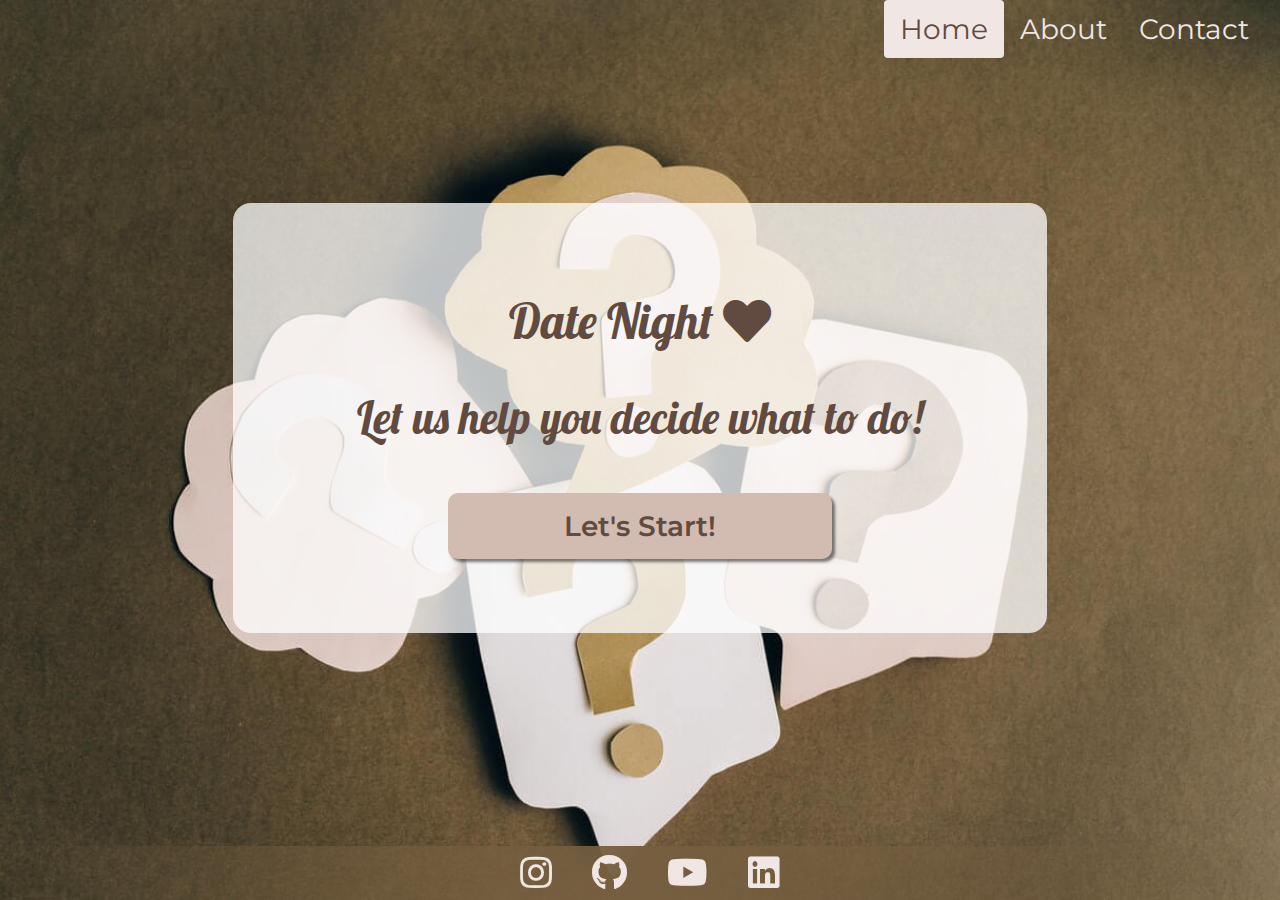
==== index.html @ c2d917f1 "Added some classes for styling" ====
<!DOCTYPE html>
<html lang="en">

<head>
    <meta charset="UTF-8">
    <meta name="viewport" content="width=device-width, initial-scale=1.0">
    <meta http-equiv="X-UA-Compatible" content="ie=edge">
    <meta name="description" content="Date night decision making game">
    <meta name="keywords" content="date night, decisions, what to do tonight, where to go tonight">
    <meta name="author" content="Natalie Kate Alexander">
    <link rel="stylesheet" href="https://cdnjs.cloudflare.com/ajax/libs/twitter-bootstrap/4.6.0/css/bootstrap.min.css">
    <link rel="stylesheet" href="https://cdnjs.cloudflare.com/ajax/libs/font-awesome/5.15.2/css/all.min.css">
    <link rel="stylesheet" href="assets/css/style.css">
    <title>Date Night</title>
</head>

<body>

    <div class="container-fluid landing-page-container">
        <header>
            <nav>
                <div class="row">
                    <div class="col-12" role="navigation">
                        <ul class="nav nav-pills justify-content-end">
                            <li class="nav-item">
                                <a href="index.html" class="active nav-link">Home</a>
                            </li>
                            <li class="nav-item">
                                <a href="#about-modal" class="nav-link" data-toggle="modal"
                                    data-target="#about-modal">About</a>
                            </li>
                            <li class="nav-item">
                                <a href="contact.html" class="nav-link">Contact</a>
                            </li>
                        </ul>
                    </div>
                </div>
            </nav>
        </header>


        <div class="row text-center heading">
            <div class="col-12 col-md-8 offset-md-2 overlay">
                <h1>Date Night<span> <i class="fas fa-heart"></i></span></h1>
                <h2>Let us help you decide what to do!</h2>
                <a id="start" class="btn btn-lg hover-btn" href="decision.html">Let's Start!</a>
            </div>
        </div>

        <div class="row">
            <footer>
                <div class="col-12"> 
                    <ul class="nav justify-content-center fixed-bottom social-links">
                        <li>
                            <a href="https://www.instagram.com" target="_blank" rel="noopener"><i
                                    class="fab fa-instagram" aria-hidden="true"></i></a>
                        </li>
                        <li>
                            <a href="https://www.github.com" target="_blank" rel="noopener"><i class="fab fa-github"
                                    aria-hidden="true"></i></a>
                        </li>
                        <li>
                            <a href="https://www.youtube.com" target="_blank" rel="noopener"><i class="fab fa-youtube"
                                    aria-hidden="true"></i></a>
                        </li>
                        <li>
                            <a href="https://www.linkedin.com" target="_blank" rel="noopener"><i class="fab fa-linkedin"
                                    aria-hidden="true"></i></a>
                        </li>
                    </ul>
                </div>
            </footer>

            <div class="modal" id="about-modal" role="dialog" tabindex="-1" aria-labelledby="aboutmodaltitle"
                aria-hidden="true">
                <div class="modal-dialog modal-dialog-centered" role="document">
                    <div class="modal-content text-center">
                        <div class="modal-header">
                            <h3 class="modal-title" id="aboutmodaltitle">About</h3>
                            <button type="button" class="close" data-dismiss="modal" aria-label="Close">
                                <span> <i class="fas fa-times" aria-hidden="true"></i> </span>
                            </button>
                        </div>
                        <p class="text-left">This game is to help you quickly narrow down your date night choices until
                            you have a winner.<br>
                            The premise is that sub consciously we know what we want to do, but we over think it and
                            then hum an haw. <br>
                            You have 5 seconds to choose between two options each time, meaning you'll have to answer
                            with your gut! <br>
                            There are 8 decisions to make, so in only 40 seconds you'll have your plan for tonight.
                            Meaning you'll have more time to get ready. Win Win!</p>
                        <button type="button" class="btn modal-btn hover-btn" data-dismiss="modal">Close</button>
                    </div>
                </div>
            </div>
        </div>
    </div>

    <script src="https://cdnjs.cloudflare.com/ajax/libs/jquery/3.5.1/jquery.slim.min.js"></script>
    <script src="https://cdnjs.cloudflare.com/ajax/libs/popper.js/1.16.1/umd/popper.min.js"></script>
    <script src="https://cdnjs.cloudflare.com/ajax/libs/twitter-bootstrap/4.6.0/js/bootstrap.min.js"></script>
    <script src="assets/js/decision.js" type="text/javascript"></script>
</body>

</html>
---- assets/css/style.css ----
@import url('https://fonts.googleapis.com/css2?family=Lobster&family=Montserrat:wght@400;600;800&display=swap');

body {
  font-family: 'Montserrat', sans-serif;
}
.landing-page-container {
  height: 100vh;
  background: url("../images/pic1.jpg") no-repeat center center;
  background-size: cover;
}
.overlay {
  background-color: rgba(255, 255, 255, 0.75);
  border-radius: 18px;
}
.heading {
  margin: 15vh 15px;
  padding-top: 10px;
  padding-bottom: 10px;
  height: 60vh;
}
h1 {
  font-family: 'Lobster', cursive;
  font-size: 3rem;
  margin-top: 10vh;
  color: rgb(97, 74, 64);
}
h2 {
  font-family: 'Lobster', cursive;
  margin-top: 5vh;
  line-height: 1;
  font-size: 2.2rem;
  color: rgb(97, 74, 64);
}
#message {
  margin-top: 2.5vh;
}
.btn {
  background-color: rgb(210 187 177);
  border-radius: 10px;
  box-shadow: 3px 3px 3px rgba(0, 0, 0, .5);
  border: 4px solid rgb(210 187 177);
  color: rgb(97, 74, 64);
  font-size: 1.2rem;
  font-weight: 600;
}
#start {
  width: 50vw;
  font-size: 24px;
}
.heading .btn,
.error-message .btn {
  margin-top: 5vh;
}
button.submit,
#options button {
  width: 60%;
  margin-left: 20%;
  margin-top: 10px;
  margin-bottom: 10px;
}
#options button {
  font-weight: 600;
}
.modal-btn {
  padding-bottom: 5px;
  width: 50%;
  margin-left: 25%;
}
.nav-item .nav-link {
  color: rgb(240 231 228);
  font-size: 20px;
  font-weight: 600;
}
.nav-item .nav-link:active,
.nav-item .nav-link:hover {
  background-color: rgb(240 231 228);
  color: rgb(97, 74, 64);
}
.nav-pills .nav-link.active {
  background-color: rgb(240 231 228);
  color: rgb(97, 74, 64);
}
.social-links a {
  color: rgb(240 231 228);
  font-size: 30px;
  padding: 10px;
}
.social-links {
  background-image: linear-gradient(to right, rgba(226, 192, 139, 0), rgb(118 95 64), rgba(226, 192, 139, 0));
}
.modal-content,
.modal-content .modal-header {
  padding: 5px 8px;
}
.modal-content span {
  background-color: rgb(210 187 177);
}
input[name=rating] {
  display: none;
}
.rating-stars label {
  font-size: 20px;
  color: rgb(240 231 228);
}
.rating-stars input:checked~label {
  color: rgba(210 187 177);
}
fieldset .textbox,
textarea {
  width: 90%;
  margin-left: 5%;
}
.form-label,
.rating-stars {
  margin-left: 5%;
}
label,
form p {
  margin-top: 5px;
  margin-bottom: 0;
}
.contact-container h2,
.contact-container a,
.contact-container .nav-link,
.contact-container label,
.decisions-container h2,
.decisions-container a,
.decisions-container .nav-link,
.decisions-container label {
  color: rgb(97, 74, 64);
}
hr {
  height: 5px;
  width: 80%;
  border: 0;
  background-image: linear-gradient(to right, rgba(226, 192, 139, 0), rgba(226, 192, 139, 0.75), rgba(226, 192, 139, 0));
}
.hover-btn:hover {
  border: 4px solid rgb(210 187 177);
  background-color: white;
  transition-duration: 1000ms;
  color: rgb(97, 74, 64);
}
.social-links i:hover {
  font-size: 40px;
  transition: font-size 1s ease-out;
}
.error-message h1 {
  margin-top: 15vh;
}
.issue-link {
  margin-top: 15px;
}
.issue-link a {
  color: rgb(97, 74, 64);
}
.issue-link a:hover {
  color: rgb(210 187 177);
  text-decoration: none;
}
#timer p {
  font-size: 120px;
  font-weight: 600;
  color: green;
  margin: 0;
}
.option3,
.option4,
.option5,
.option6 {
  display: none;
}
@keyframes flash {
  50% {
    opacity: 0.4;
    transition: ease-in-out
  }
}
.large-text {
  font-size: 20px;
  text-decoration: underline;
  margin: 2px 0;
  font-weight: 600;
}
.movie,
.cinema,
.nightclub,
.bar,
.pool,
.games,
.takeaway,
.cook,
.video,
.pamper,
.escape,
.club,
.cocktail,
.bowling,
.restaurant,
.tv,
.live,
.resources {
  display: none;
}
#picture img {
  height: 25vh;
  width: 90%;
  object-fit: fill;
}
.results {
  text-align: center;
}
.results h2 {
  margin: 10px 0;
}
.results h3 {
  text-decoration: underline;
  font-family: "Lobster", cursive;
  color: rgb(97, 74, 64);
}
.game h1 {
  margin-top: 5vh;
}
#map {
  height: 25vh;
  width: 90%;
  margin-left: 5%;
}
.going-out {
  display: none;
}
.going-out.btn {
  margin-left: 5%;
  background-color: rgb(210 187 177);
  border-radius: 10px;
  border: 4px solid rgb(210 187 177);
  color: rgb(97, 74, 64);
  font-size: 0.8rem;
  font-weight: 400;
  box-shadow: none;
  margin-bottom: 5px;
}
/*---- Media Queries ----*/
@media(max-width:350px) {
  h1 {
    font-size: 2.4rem;
  }
  h2 {
    font-size: 1.6rem;
  }
  .nav-item .nav-link {
    font-size: 14px;
  }
  #start {
    width: 60vw;
    font-size: 20px;
  }
  .heading {
    padding: 0 5px;
  }
}
@media(max-width:400px) {
  button.submit,
  #options button {
    width: 80%;
    margin-left: 10%;
  }
}
@media(min-width:750px) {
  #map {
    height: 30vh;
  }
  #picture img {
    height: 30vh;
  }
  .nav-item .nav-link {
    font-size: 28px;
    font-weight: 400;
  }
  .social-links a {
    font-size: 36px;
    padding-left: 30px;
  }
  .social-links i:hover {
    font-size: 44px;
    transition: font-size 1s ease-out;
  }
  h2 {
    font-size: 44px;
  }
  button.submit,
  #options button {
    width: 80%;
    margin-left: 10%;
  }
  .heading {
    height: 50vh;
  }
  #start {
    width: 30vw;
    font-size: 28px;
    margin-bottom: 20px;
  }
}
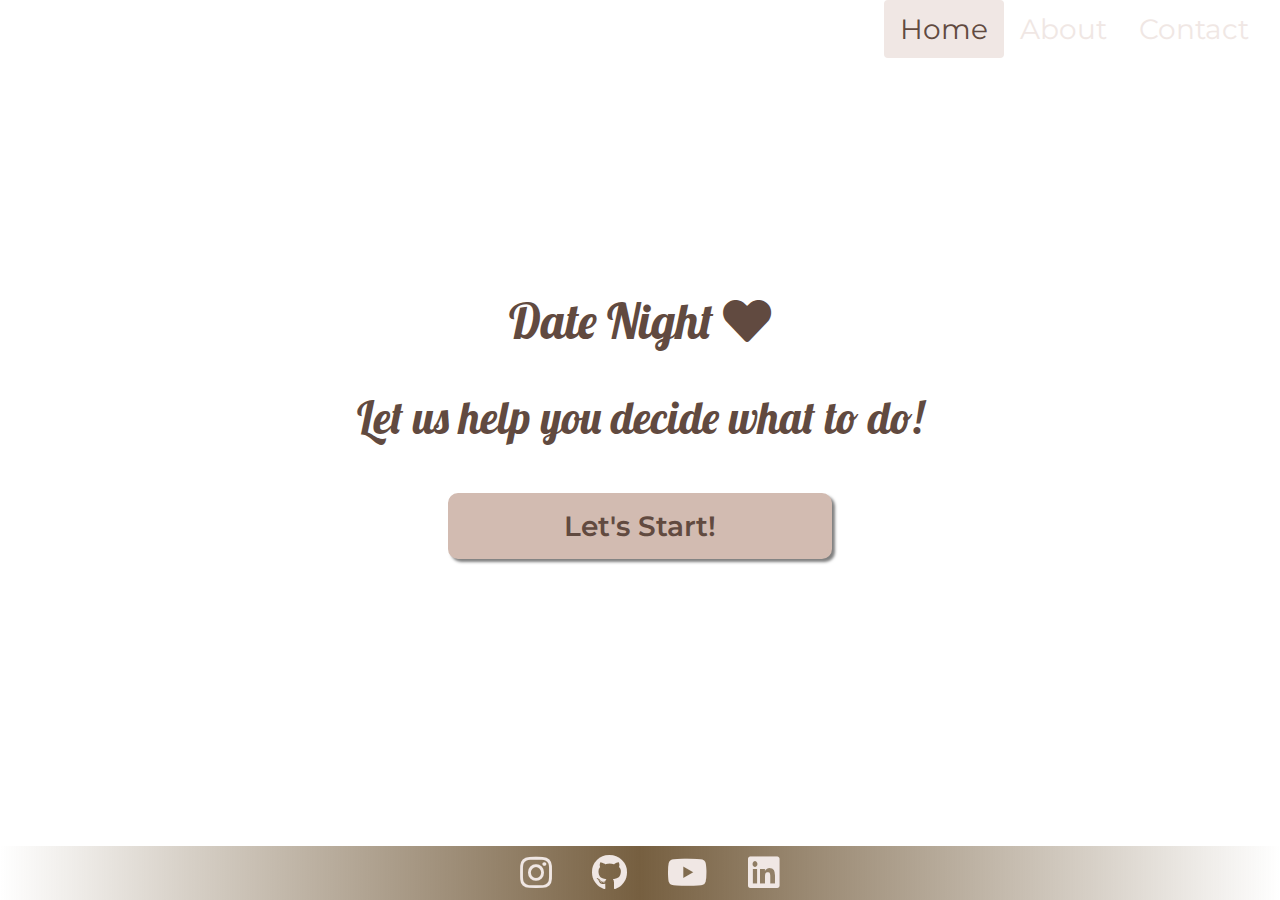
==== commit 4cf5f97c: "Removed extra </a>" ====
--- a/index.html
+++ b/index.html
@@ -15,7 +15,7 @@
 </head>
 
 <body>
-
+    <!-- Header with Nav-->
     <div class="container-fluid landing-page-container">
         <header>
             <nav>
@@ -23,14 +23,15 @@
                     <div class="col-12" role="navigation">
                         <ul class="nav nav-pills justify-content-end">
                             <li class="nav-item">
-                                <a href="index.html" class="active nav-link">Home</a>
+                                <a href="index.html" class="active nav-link">Home<span class="sr-only">current
+                                        page</span></a>
                             </li>
                             <li class="nav-item">
-                                <a href="#about-modal" class="nav-link" data-toggle="modal"
-                                    data-target="#about-modal">About</a>
+                                <a href="#about-modal" class="nav-link" data-toggle="modal" data-target="#about-modal"
+                                    aria-label="link opens about modal">About</a>
                             </li>
                             <li class="nav-item">
-                                <a href="contact.html" class="nav-link">Contact</a>
+                                <a href="contact.html" class="nav-link" aria-label="link to contact page">Contact</a>
                             </li>
                         </ul>
                     </div>
@@ -38,64 +39,71 @@
             </nav>
         </header>
 
-
+        <!-- Title and call to action button-->
         <div class="row text-center heading">
             <div class="col-12 col-md-8 offset-md-2 overlay">
                 <h1>Date Night<span> <i class="fas fa-heart"></i></span></h1>
                 <h2>Let us help you decide what to do!</h2>
-                <a id="start" class="btn btn-lg hover-btn" href="decision.html">Let's Start!</a>
+                <a id="start" class="btn btn-lg hover-btn" href="decision.html" aria-label="Will start game">Let's Start!</a>
             </div>
         </div>
 
+        <!-- Footer and social links -->
         <div class="row">
             <footer>
-                <div class="col-12"> 
-                    <ul class="nav justify-content-center fixed-bottom social-links">
+                <div class="col-12">
+                    <ul class="nav justify-content-center fixed-bottom social-links index">
                         <li>
                             <a href="https://www.instagram.com" target="_blank" rel="noopener"><i
-                                    class="fab fa-instagram" aria-hidden="true"></i></a>
+                                    class="fab fa-instagram" aria-hidden="true"></i><span class="sr-only">Link will open
+                                    instagram in a new page.</span></a>
                         </li>
                         <li>
                             <a href="https://www.github.com" target="_blank" rel="noopener"><i class="fab fa-github"
-                                    aria-hidden="true"></i></a>
+                                    aria-hidden="true"></i><span class="sr-only">Link will open github in a new
+                                    page.</span></a>
                         </li>
                         <li>
                             <a href="https://www.youtube.com" target="_blank" rel="noopener"><i class="fab fa-youtube"
-                                    aria-hidden="true"></i></a>
+                                    aria-hidden="true"></i><span class="sr-only">Link will open youtube in a new
+                                    page.</span></a>
                         </li>
                         <li>
                             <a href="https://www.linkedin.com" target="_blank" rel="noopener"><i class="fab fa-linkedin"
-                                    aria-hidden="true"></i></a>
+                                    aria-hidden="true"></i><span class="sr-only">Link will open linkedin in a new
+                                    page.</span></a>
                         </li>
                     </ul>
                 </div>
             </footer>
+        </div>
 
-            <div class="modal" id="about-modal" role="dialog" tabindex="-1" aria-labelledby="aboutmodaltitle"
-                aria-hidden="true">
-                <div class="modal-dialog modal-dialog-centered" role="document">
-                    <div class="modal-content text-center">
-                        <div class="modal-header">
-                            <h3 class="modal-title" id="aboutmodaltitle">About</h3>
-                            <button type="button" class="close" data-dismiss="modal" aria-label="Close">
-                                <span> <i class="fas fa-times" aria-hidden="true"></i> </span>
-                            </button>
-                        </div>
-                        <p class="text-left">This game is to help you quickly narrow down your date night choices until
-                            you have a winner.<br>
-                            The premise is that sub consciously we know what we want to do, but we over think it and
-                            then hum an haw. <br>
-                            You have 5 seconds to choose between two options each time, meaning you'll have to answer
-                            with your gut! <br>
-                            There are 8 decisions to make, so in only 40 seconds you'll have your plan for tonight.
-                            Meaning you'll have more time to get ready. Win Win!</p>
-                        <button type="button" class="btn modal-btn hover-btn" data-dismiss="modal">Close</button>
+        <!-- About modal, modified bootstrap example. -->
+        <div class="modal" id="about-modal" role="dialog" tabindex="-1" aria-labelledby="aboutmodaltitle"
+            aria-hidden="true">
+            <div class="modal-dialog modal-dialog-centered" role="document">
+                <div class="modal-content text-center">
+                    <div class="modal-header">
+                        <h3 class="modal-title" id="aboutmodaltitle">About</h3>
+                        <button type="button" class="close" data-dismiss="modal" aria-label="Close">
+                            <span> <i class="fas fa-times" aria-hidden="true"></i></span>
+                        </button>
                     </div>
+                    <p class="text-left">This game is to help you quickly narrow down your date night choices until
+                        you have a winner.<br>
+                        The premise is that sub consciously we know what we want to do, but we over think it and
+                        then hum an haw. <br>
+                        You have 8 seconds to choose between two options each time, meaning you'll have to answer
+                        with your gut! <br>
+                        There are 8 decisions to make, so in only 64 seconds you'll have your plan for tonight.
+                        Meaning you'll have more time to get ready. Win Win!</p>
+                    <button type="button" class="btn modal-btn hover-btn" data-dismiss="modal">Close</button>
                 </div>
             </div>
         </div>
     </div>
 
+    <!-- Scripts -->
     <script src="https://cdnjs.cloudflare.com/ajax/libs/jquery/3.5.1/jquery.slim.min.js"></script>
     <script src="https://cdnjs.cloudflare.com/ajax/libs/popper.js/1.16.1/umd/popper.min.js"></script>
     <script src="https://cdnjs.cloudflare.com/ajax/libs/twitter-bootstrap/4.6.0/js/bootstrap.min.js"></script>
--- a/assets/css/style.css
+++ b/assets/css/style.css
@@ -1,12 +1,18 @@
 @import url('https://fonts.googleapis.com/css2?family=Lobster&family=Montserrat:wght@400;600;800&display=swap');
 
+/*---- General ----*/
 body {
   font-family: 'Montserrat', sans-serif;
 }
 .landing-page-container {
   height: 100vh;
-  background: url("../images/pic1.jpg") no-repeat center center;
+  background: url("../images/question.jpg") no-repeat center center;
   background-size: cover;
+}
+.contact-container, 
+.decisions-container {
+  height: 100vh;
+  background-image: linear-gradient(to right, rgba(204, 164, 145, 0.75), rgba(210, 187, 177, 0), rgba(226, 192, 139, 0.75));
 }
 .overlay {
   background-color: rgba(255, 255, 255, 0.75);
@@ -31,9 +37,14 @@
   font-size: 2.2rem;
   color: rgb(97, 74, 64);
 }
-#message {
-  margin-top: 2.5vh;
-}
+hr {
+  height: 5px;
+  width: 80%;
+  border: 0;
+  background-image: linear-gradient(to right, rgba(226, 192, 139, 0), rgba(226, 192, 139, 0.75), rgba(226, 192, 139, 0));
+}
+
+/*---- Buttons ----*/
 .btn {
   background-color: rgb(210 187 177);
   border-radius: 10px;
@@ -46,6 +57,9 @@
 #start {
   width: 50vw;
   font-size: 24px;
+}
+#restart {
+  margin-top: 20px;
 }
 .heading .btn,
 .error-message .btn {
@@ -66,6 +80,30 @@
   width: 50%;
   margin-left: 25%;
 }
+.my-location.btn,
+.search.btn {
+    margin-left: 5%;
+    background-color: rgb(210 187 177);
+    border-radius: 6px;
+    border: none;
+    color: rgb(97, 74, 64);
+    font-size: 0.8rem;
+    font-weight: 400;
+    box-shadow: none;
+    margin-bottom: 5px;
+    padding: 2px;
+    height: 25px;
+  }
+.search.btn {
+  margin-left: 2px;
+}
+.hover-btn:hover {
+  border: 4px solid rgb(210 187 177);
+  background-color: white;
+  transition-duration: 1000ms;
+  color: rgb(97, 74, 64);
+}
+/*---- Nav ----*/
 .nav-item .nav-link {
   color: rgb(240 231 228);
   font-size: 20px;
@@ -80,14 +118,20 @@
   background-color: rgb(240 231 228);
   color: rgb(97, 74, 64);
 }
+/*---- Footer ----*/
 .social-links a {
   color: rgb(240 231 228);
   font-size: 30px;
   padding: 10px;
 }
-.social-links {
+.social-links.index {
   background-image: linear-gradient(to right, rgba(226, 192, 139, 0), rgb(118 95 64), rgba(226, 192, 139, 0));
 }
+.social-links i:hover {
+  font-size: 40px;
+  transition: font-size 1s ease-out;
+}
+/*---- Modals ----*/
 .modal-content,
 .modal-content .modal-header {
   padding: 5px 8px;
@@ -95,6 +139,7 @@
 .modal-content span {
   background-color: rgb(210 187 177);
 }
+/*---- Contact Form ----*/
 input[name=rating] {
   display: none;
 }
@@ -119,6 +164,21 @@
   margin-top: 5px;
   margin-bottom: 0;
 }
+/*---- 404 page ----*/
+.error-message h1 {
+  margin-top: 15vh;
+}
+.issue-link {
+  margin-top: 15px;
+}
+.issue-link a {
+  color: rgb(97, 74, 64);
+}
+.issue-link a:hover {
+  color: rgb(210 187 177);
+  text-decoration: none;
+}
+/*---- Colours ----*/
 .contact-container h2,
 .contact-container a,
 .contact-container .nav-link,
@@ -129,34 +189,13 @@
 .decisions-container label {
   color: rgb(97, 74, 64);
 }
-hr {
-  height: 5px;
-  width: 80%;
-  border: 0;
-  background-image: linear-gradient(to right, rgba(226, 192, 139, 0), rgba(226, 192, 139, 0.75), rgba(226, 192, 139, 0));
-}
-.hover-btn:hover {
-  border: 4px solid rgb(210 187 177);
-  background-color: white;
-  transition-duration: 1000ms;
-  color: rgb(97, 74, 64);
-}
-.social-links i:hover {
-  font-size: 40px;
-  transition: font-size 1s ease-out;
-}
-.error-message h1 {
-  margin-top: 15vh;
-}
-.issue-link {
-  margin-top: 15px;
-}
-.issue-link a {
-  color: rgb(97, 74, 64);
-}
-.issue-link a:hover {
-  color: rgb(210 187 177);
-  text-decoration: none;
+
+/*---- Game ----*/
+.game h1 {
+  margin-top: 5vh;
+}
+#message {
+  margin-top: 2.5vh;
 }
 #timer p {
   font-size: 120px;
@@ -170,18 +209,16 @@
 .option6 {
   display: none;
 }
-@keyframes flash {
-  50% {
-    opacity: 0.4;
-    transition: ease-in-out
-  }
+.decision-number {
+  margin-top: 10px;
 }
 .large-text {
   font-size: 20px;
-  text-decoration: underline;
   margin: 2px 0;
   font-weight: 600;
 }
+
+/*---- Results ----*/
 .movie,
 .cinema,
 .nightclub,
@@ -199,16 +236,28 @@
 .restaurant,
 .tv,
 .live,
-.resources {
+.going-out {
   display: none;
 }
-#picture img {
+.picture {
+  text-align: center;
+}
+.picture img {
   height: 25vh;
-  width: 90%;
+  width: auto;
   object-fit: fill;
 }
-.results {
+.text-result {
   text-align: center;
+}
+.additional-links {
+  text-decoration: none;
+}
+.additional-links a:hover,
+.additional-links a:active {
+  text-decoration: underline;
+  color:rgb(134 57 23);
+  font-weight: 600;
 }
 .results h2 {
   margin: 10px 0;
@@ -216,30 +265,28 @@
 .results h3 {
   text-decoration: underline;
   font-family: "Lobster", cursive;
-  color: rgb(97, 74, 64);
-}
-.game h1 {
-  margin-top: 5vh;
+  color:rgb(97, 74, 64);
 }
 #map {
   height: 25vh;
   width: 90%;
   margin-left: 5%;
 }
-.going-out {
-  display: none;
-}
-.going-out.btn {
-  margin-left: 5%;
-  background-color: rgb(210 187 177);
-  border-radius: 10px;
-  border: 4px solid rgb(210 187 177);
-  color: rgb(97, 74, 64);
+#enter-location {
+  width: 35%;
   font-size: 0.8rem;
-  font-weight: 400;
-  box-shadow: none;
-  margin-bottom: 5px;
-}
+  margin-left: 2px;
+  border-radius: 5px;
+} 
+
+/*---- Animation ----*/
+@keyframes flash {
+  50% {
+    opacity: 0.4;
+    transition: ease-in-out
+  }
+}
+
 /*---- Media Queries ----*/
 @media(max-width:350px) {
   h1 {
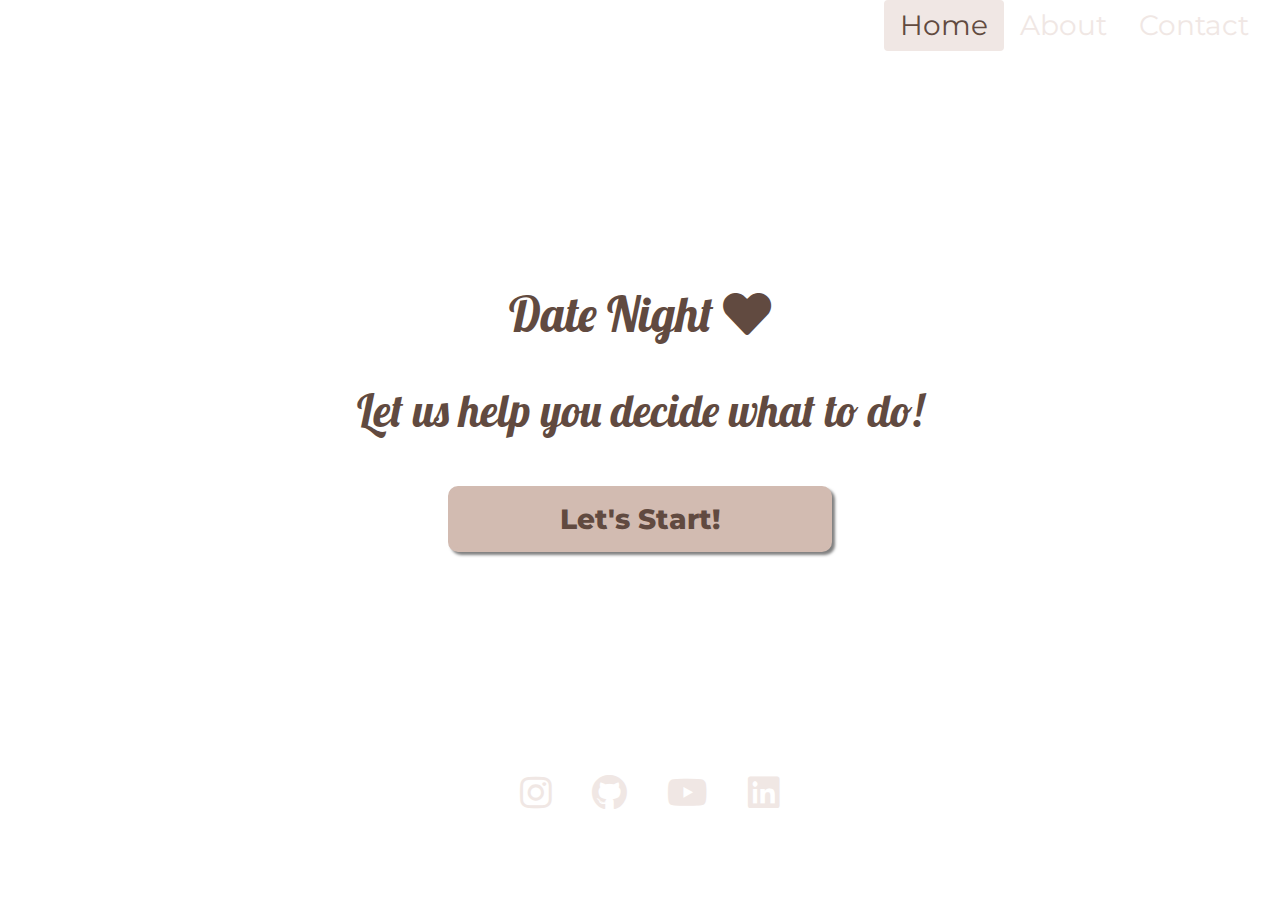
==== commit 14c9f49a: "</div> added and type attr removed from script" ====
--- a/index.html
+++ b/index.html
@@ -17,42 +17,46 @@
 <body>
     <!-- Header with Nav-->
     <div class="container-fluid landing-page-container">
-        <header>
-            <nav>
-                <div class="row">
-                    <div class="col-12" role="navigation">
-                        <ul class="nav nav-pills justify-content-end">
-                            <li class="nav-item">
-                                <a href="index.html" class="active nav-link">Home<span class="sr-only">current
-                                        page</span></a>
-                            </li>
-                            <li class="nav-item">
-                                <a href="#about-modal" class="nav-link" data-toggle="modal" data-target="#about-modal"
-                                    aria-label="link opens about modal">About</a>
-                            </li>
-                            <li class="nav-item">
-                                <a href="contact.html" class="nav-link" aria-label="link to contact page">Contact</a>
-                            </li>
-                        </ul>
+        <div class="home-container">
+            <header>
+                <nav>
+                    <div class="row">
+                        <div class="col-12" role="navigation">
+                            <ul class="nav nav-pills justify-content-end">
+                                <li class="nav-item">
+                                    <a href="index.html" class="active nav-link">Home<span class="sr-only">current
+                                            page</span></a>
+                                </li>
+                                <li class="nav-item">
+                                    <a href="#about-modal" class="nav-link" data-toggle="modal"
+                                        data-target="#about-modal" aria-label="link opens about modal">About</a>
+                                </li>
+                                <li class="nav-item">
+                                    <a href="contact.html" class="nav-link"
+                                        aria-label="link to contact page">Contact</a>
+                                </li>
+                            </ul>
+                        </div>
                     </div>
+                </nav>
+            </header>
+
+            <!-- Title and call to action button-->
+            <div class="row text-center heading">
+                <div class="col-12 col-md-8 offset-md-2 col-lg-6 offset-lg-3 overlay">
+                    <h1>Date Night<span> <i class="fas fa-heart"></i></span></h1>
+                    <h2>Let us help you decide what to do!</h2>
+                    <a id="start" class="btn btn-lg hover-btn" href="decision.html" aria-label="Will start game">Let's
+                        Start!</a>
                 </div>
-            </nav>
-        </header>
-
-        <!-- Title and call to action button-->
-        <div class="row text-center heading">
-            <div class="col-12 col-md-8 offset-md-2 overlay">
-                <h1>Date Night<span> <i class="fas fa-heart"></i></span></h1>
-                <h2>Let us help you decide what to do!</h2>
-                <a id="start" class="btn btn-lg hover-btn" href="decision.html" aria-label="Will start game">Let's Start!</a>
             </div>
         </div>
 
         <!-- Footer and social links -->
-        <div class="row">
-            <footer>
-                <div class="col-12">
-                    <ul class="nav justify-content-center fixed-bottom social-links index">
+        <footer class="footer index">
+            <div class="row">
+                <div class="col-12 col-md-6 offset-md-3 col-lg-4 offset-lg-4">
+                    <ul class="nav justify-content-center social-links">
                         <li>
                             <a href="https://www.instagram.com" target="_blank" rel="noopener"><i
                                     class="fab fa-instagram" aria-hidden="true"></i><span class="sr-only">Link will open
@@ -75,30 +79,30 @@
                         </li>
                     </ul>
                 </div>
-            </footer>
-        </div>
+            </div>
+        </footer>
+    </div>
 
-        <!-- About modal, modified bootstrap example. -->
-        <div class="modal" id="about-modal" role="dialog" tabindex="-1" aria-labelledby="aboutmodaltitle"
-            aria-hidden="true">
-            <div class="modal-dialog modal-dialog-centered" role="document">
-                <div class="modal-content text-center">
-                    <div class="modal-header">
-                        <h3 class="modal-title" id="aboutmodaltitle">About</h3>
-                        <button type="button" class="close" data-dismiss="modal" aria-label="Close">
-                            <span> <i class="fas fa-times" aria-hidden="true"></i></span>
-                        </button>
-                    </div>
-                    <p class="text-left">This game is to help you quickly narrow down your date night choices until
-                        you have a winner.<br>
-                        The premise is that sub consciously we know what we want to do, but we over think it and
-                        then hum an haw. <br>
-                        You have 8 seconds to choose between two options each time, meaning you'll have to answer
-                        with your gut! <br>
-                        There are 8 decisions to make, so in only 64 seconds you'll have your plan for tonight.
-                        Meaning you'll have more time to get ready. Win Win!</p>
-                    <button type="button" class="btn modal-btn hover-btn" data-dismiss="modal">Close</button>
+    <!-- About modal, modified bootstrap example. -->
+    <div class="modal" id="about-modal" role="dialog" tabindex="-1" aria-labelledby="aboutmodaltitle"
+        aria-hidden="true">
+        <div class="modal-dialog modal-dialog-centered" role="document">
+            <div class="modal-content text-center">
+                <div class="modal-header">
+                    <h3 class="modal-title" id="aboutmodaltitle">About</h3>
+                    <button type="button" class="close" data-dismiss="modal" aria-label="Close">
+                        <span> <i class="fas fa-times" aria-hidden="true"></i></span>
+                    </button>
                 </div>
+                <p class="text-left">This game is to help you quickly narrow down your date night choices until
+                    you have a winner.<br>
+                    The premise is that sub consciously we know what we want to do, but we over think it and
+                    then hum an haw. <br>
+                    You have 8 seconds to choose between two options each time, meaning you'll have to answer
+                    with your gut! <br>
+                    There are 8 decisions to make, so in only 64 seconds you'll have your plan for tonight.
+                    Meaning you'll have more time to get ready. Win Win!</p>
+                <button type="button" class="btn modal-btn hover-btn" data-dismiss="modal">Close</button>
             </div>
         </div>
     </div>
@@ -107,7 +111,7 @@
     <script src="https://cdnjs.cloudflare.com/ajax/libs/jquery/3.5.1/jquery.slim.min.js"></script>
     <script src="https://cdnjs.cloudflare.com/ajax/libs/popper.js/1.16.1/umd/popper.min.js"></script>
     <script src="https://cdnjs.cloudflare.com/ajax/libs/twitter-bootstrap/4.6.0/js/bootstrap.min.js"></script>
-    <script src="assets/js/decision.js" type="text/javascript"></script>
+    <script src="assets/js/decision.js"></script>
 </body>
 
 </html>--- a/assets/css/style.css
+++ b/assets/css/style.css
@@ -3,16 +3,12 @@
 /*---- General ----*/
 body {
   font-family: 'Montserrat', sans-serif;
+  line-height: 1.25;
 }
 .landing-page-container {
   height: 100vh;
   background: url("../images/question.jpg") no-repeat center center;
   background-size: cover;
-}
-.contact-container, 
-.decisions-container {
-  height: 100vh;
-  background-image: linear-gradient(to right, rgba(204, 164, 145, 0.75), rgba(210, 187, 177, 0), rgba(226, 192, 139, 0.75));
 }
 .overlay {
   background-color: rgba(255, 255, 255, 0.75);
@@ -52,7 +48,7 @@
   border: 4px solid rgb(210 187 177);
   color: rgb(97, 74, 64);
   font-size: 1.2rem;
-  font-weight: 600;
+  font-weight: 800;
 }
 #start {
   width: 50vw;
@@ -71,6 +67,9 @@
   margin-left: 20%;
   margin-top: 10px;
   margin-bottom: 10px;
+}
+button.submit {
+  margin-top: 20px;
 }
 #options button {
   font-weight: 600;
@@ -249,23 +248,36 @@
 }
 .text-result {
   text-align: center;
-}
-.additional-links {
+  color:rgb(97, 74, 64);
+}
+.additional-links,
+.results a {
   text-decoration: none;
 }
 .additional-links a:hover,
-.additional-links a:active {
+.additional-links a:active,
+.results a:hover,
+.results a:active {
   text-decoration: underline;
   color:rgb(134 57 23);
   font-weight: 600;
 }
 .results h2 {
   margin: 10px 0;
+  color:rgb(236 168 60);
+  font-size: 1.8rem;
 }
 .results h3 {
   text-decoration: underline;
   font-family: "Lobster", cursive;
-  color:rgb(97, 74, 64);
+  color:rgb(236 168 60);
+}
+a.attribute {
+  font-size: 12px;
+  line-height: 0.8;
+}
+.additional-links a {
+  font-size: 16px;
 }
 #map {
   height: 25vh;
@@ -277,6 +289,7 @@
   font-size: 0.8rem;
   margin-left: 2px;
   border-radius: 5px;
+  margin-bottom: 5px;
 } 
 
 /*---- Animation ----*/
@@ -295,6 +308,12 @@
   h2 {
     font-size: 1.6rem;
   }
+  .form-container h2{
+    margin-top: 3vh;
+  }
+  button.submit {
+    margin-top: 10px;
+  }
   .nav-item .nav-link {
     font-size: 14px;
   }
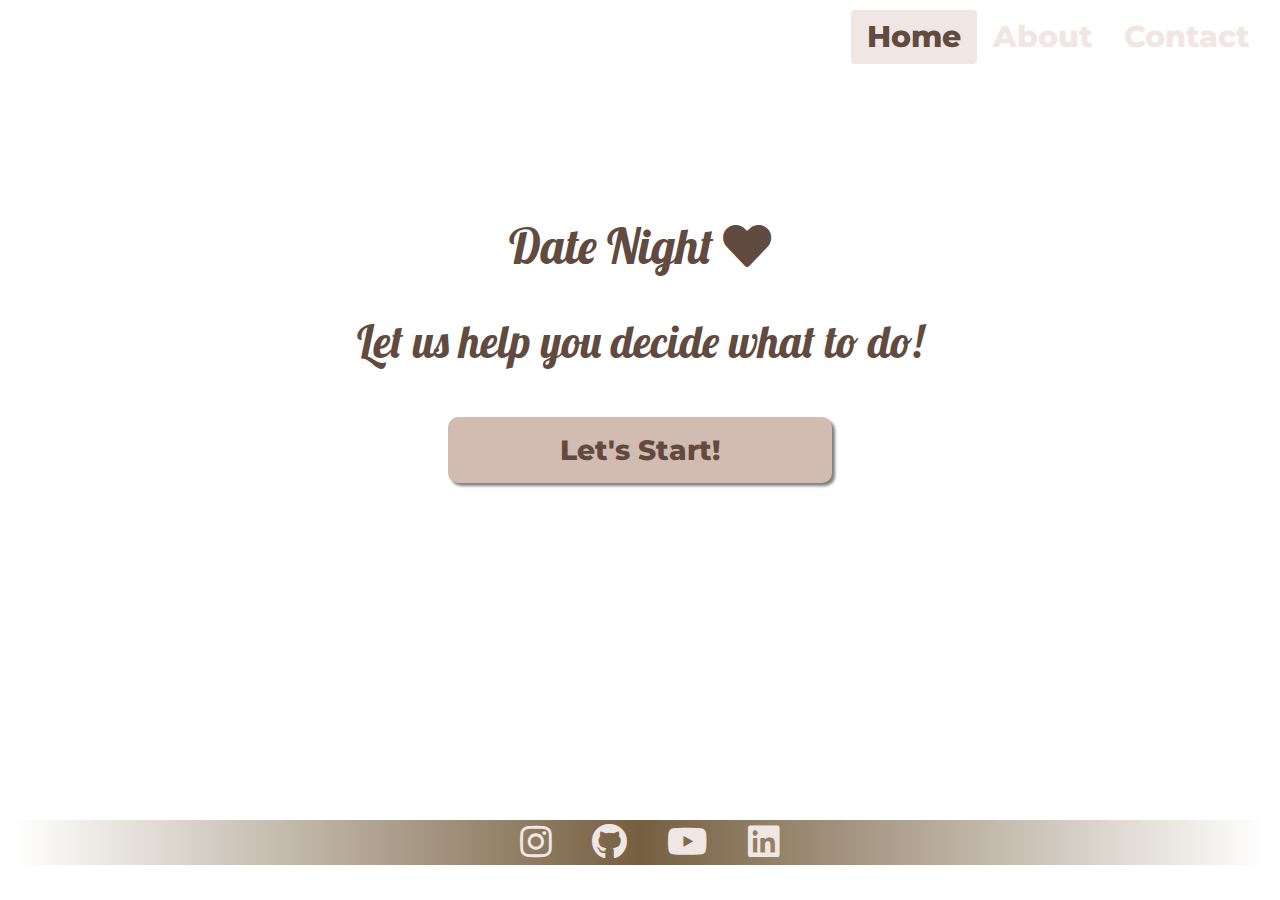
==== commit 1b3b83d2: "Added defer into scripts" ====
--- a/index.html
+++ b/index.html
@@ -108,10 +108,10 @@
     </div>
 
     <!-- Scripts -->
-    <script src="https://cdnjs.cloudflare.com/ajax/libs/jquery/3.5.1/jquery.slim.min.js"></script>
-    <script src="https://cdnjs.cloudflare.com/ajax/libs/popper.js/1.16.1/umd/popper.min.js"></script>
-    <script src="https://cdnjs.cloudflare.com/ajax/libs/twitter-bootstrap/4.6.0/js/bootstrap.min.js"></script>
-    <script src="assets/js/decision.js"></script>
+    <script defer src="https://cdnjs.cloudflare.com/ajax/libs/jquery/3.5.1/jquery.slim.min.js"></script>
+    <script defer src="https://cdnjs.cloudflare.com/ajax/libs/popper.js/1.16.1/umd/popper.min.js"></script>
+    <script defer src="https://cdnjs.cloudflare.com/ajax/libs/twitter-bootstrap/4.6.0/js/bootstrap.min.js"></script>
+    <script defer src="assets/js/decision.js" ></script>
 </body>
 
 </html>--- a/assets/css/style.css
+++ b/assets/css/style.css
@@ -6,9 +6,14 @@
   line-height: 1.25;
 }
 .landing-page-container {
-  height: 100vh;
+  min-height: 100vh;
   background: url("../images/question.jpg") no-repeat center center;
   background-size: cover;
+}
+.contact-container,
+.decisions-container,
+.home-container {
+  min-height: 90vh;
 }
 .overlay {
   background-color: rgba(255, 255, 255, 0.75);
@@ -23,7 +28,7 @@
 h1 {
   font-family: 'Lobster', cursive;
   font-size: 3rem;
-  margin-top: 10vh;
+  margin-top: 5vh;
   color: rgb(97, 74, 64);
 }
 h2 {
@@ -33,6 +38,7 @@
   font-size: 2.2rem;
   color: rgb(97, 74, 64);
 }
+/*----CSS tricks for gradient effect----*/
 hr {
   height: 5px;
   width: 80%;
@@ -67,40 +73,37 @@
   margin-left: 20%;
   margin-top: 10px;
   margin-bottom: 10px;
+  font-weight: 800;
 }
 button.submit {
   margin-top: 20px;
-}
-#options button {
-  font-weight: 600;
 }
 .modal-btn {
   padding-bottom: 5px;
   width: 50%;
   margin-left: 25%;
 }
-.my-location.btn,
-.search.btn {
+.my-location.btn {
     margin-left: 5%;
     background-color: rgb(210 187 177);
     border-radius: 6px;
-    border: none;
+    border: 4px solid rgb(210 187 177);
     color: rgb(97, 74, 64);
     font-size: 0.8rem;
-    font-weight: 400;
+    font-weight: 800;
     box-shadow: none;
-    margin-bottom: 5px;
-    padding: 2px;
+    padding: 0 2px;
     height: 25px;
   }
-.search.btn {
-  margin-left: 2px;
-}
 .hover-btn:hover {
-  border: 4px solid rgb(210 187 177);
-  background-color: white;
-  transition-duration: 1000ms;
-  color: rgb(97, 74, 64);
+    background-color: white;
+    transition-duration: 1000ms;
+    color: rgb(97, 74, 64);
+}
+.my-location.btn:hover {
+   background-color: white;
+   transition-duration: 1000ms;
+   color: rgb(97, 74, 64);
 }
 /*---- Nav ----*/
 .nav-item .nav-link {
@@ -119,17 +122,22 @@
 }
 /*---- Footer ----*/
 .social-links a {
-  color: rgb(240 231 228);
   font-size: 30px;
   padding: 10px;
 }
-.social-links.index {
+.footer.index {
   background-image: linear-gradient(to right, rgba(226, 192, 139, 0), rgb(118 95 64), rgba(226, 192, 139, 0));
 }
+/*----CSS tricks for ease-out idea----*/
 .social-links i:hover {
   font-size: 40px;
   transition: font-size 1s ease-out;
 }
+.footer{
+  margin-top: 10px;
+  min-height: 5vh;
+}
+
 /*---- Modals ----*/
 .modal-content,
 .modal-content .modal-header {
@@ -179,14 +187,17 @@
 }
 /*---- Colours ----*/
 .contact-container h2,
-.contact-container a,
 .contact-container .nav-link,
 .contact-container label,
+.footer a,
 .decisions-container h2,
 .decisions-container a,
 .decisions-container .nav-link,
 .decisions-container label {
   color: rgb(97, 74, 64);
+}
+.index a {
+  color: rgb(240 231 228);
 }
 
 /*---- Game ----*/
@@ -208,8 +219,8 @@
 .option6 {
   display: none;
 }
-.decision-number {
-  margin-top: 10px;
+p.decision-number {
+  margin-top: 15px;
 }
 .large-text {
   font-size: 20px;
@@ -242,17 +253,13 @@
   text-align: center;
 }
 .picture img {
-  height: 25vh;
-  width: auto;
-  object-fit: fill;
+  max-width: 90%;
+  height:auto;
+  margin-top: 10px;
 }
 .text-result {
   text-align: center;
   color:rgb(97, 74, 64);
-}
-.additional-links,
-.results a {
-  text-decoration: none;
 }
 .additional-links a:hover,
 .additional-links a:active,
@@ -263,36 +270,49 @@
   font-weight: 600;
 }
 .results h2 {
-  margin: 10px 0;
-  color:rgb(236 168 60);
+  margin: 20px 0 10px 0;
+  color:rgb(169 101 0);
   font-size: 1.8rem;
 }
 .results h3 {
   text-decoration: underline;
   font-family: "Lobster", cursive;
-  color:rgb(236 168 60);
+  color:rgb(169 101 0);
 }
 a.attribute {
   font-size: 12px;
   line-height: 0.8;
 }
-.additional-links a {
-  font-size: 16px;
+.additional-links a,
+.results p {
+  font-size: 20px;
 }
 #map {
-  height: 25vh;
+  height: 35vh;
   width: 90%;
   margin-left: 5%;
+  margin-top: 3px;
 }
 #enter-location {
+  border-radius: 6px;
+  border: 4px solid rgb(210 187 177);
+  color: rgb(97, 74, 64);
+  font-size: 0.8rem;
+  padding: 0 2px;
+  height: 25px;
   width: 35%;
-  font-size: 0.8rem;
   margin-left: 2px;
-  border-radius: 5px;
-  margin-bottom: 5px;
+  margin-top: 20px;
 } 
-
-/*---- Animation ----*/
+.alert {
+  text-align: center;
+  width: 90%;
+  margin-left: 5%;
+  font-size: 18px;
+  display: none;
+}
+
+/*---- Animation idea from Kevin Powell on youtube ----*/
 @keyframes flash {
   50% {
     opacity: 0.4;
@@ -331,10 +351,19 @@
     width: 80%;
     margin-left: 10%;
   }
+  .heading {
+    margin: 5vh 15px;
+    height: 50vh;
+  }
+  #start {
+    margin-top: 2vh;
+    margin-bottom: 2vh;
+  }
 }
 @media(min-width:750px) {
-  #map {
-    height: 30vh;
+  .heading {
+    margin: 10vh 15px;
+    height: 60vh;
   }
   #picture img {
     height: 30vh;
@@ -346,6 +375,7 @@
   .social-links a {
     font-size: 36px;
     padding-left: 30px;
+    margin-top: 30px;
   }
   .social-links i:hover {
     font-size: 44px;
@@ -359,12 +389,38 @@
     width: 80%;
     margin-left: 10%;
   }
-  .heading {
-    height: 50vh;
-  }
   #start {
     width: 30vw;
     font-size: 28px;
     margin-bottom: 20px;
   }
-}
+  .nav-item .nav-link {
+    font-size: 30px;
+    font-weight: 800;
+    margin-top: 10px;
+    margin-bottom: 1vh;
+  }
+  #enter-location {
+    margin-top: 30px;
+  }
+  .result h2 {
+    margin-top: 30px;
+  }
+  .additional-links,
+  .results a {
+  text-decoration: none;
+}
+}
+@media(min-width:1000px) {
+   .results h2 {
+     font-size: 2.2rem;
+   }
+   .results h3 {
+     font-size: 2rem
+   }
+   .results p,
+   .additional-links a {
+     line-height: 1.5;
+     font-size: 1.5rem;
+   }
+}
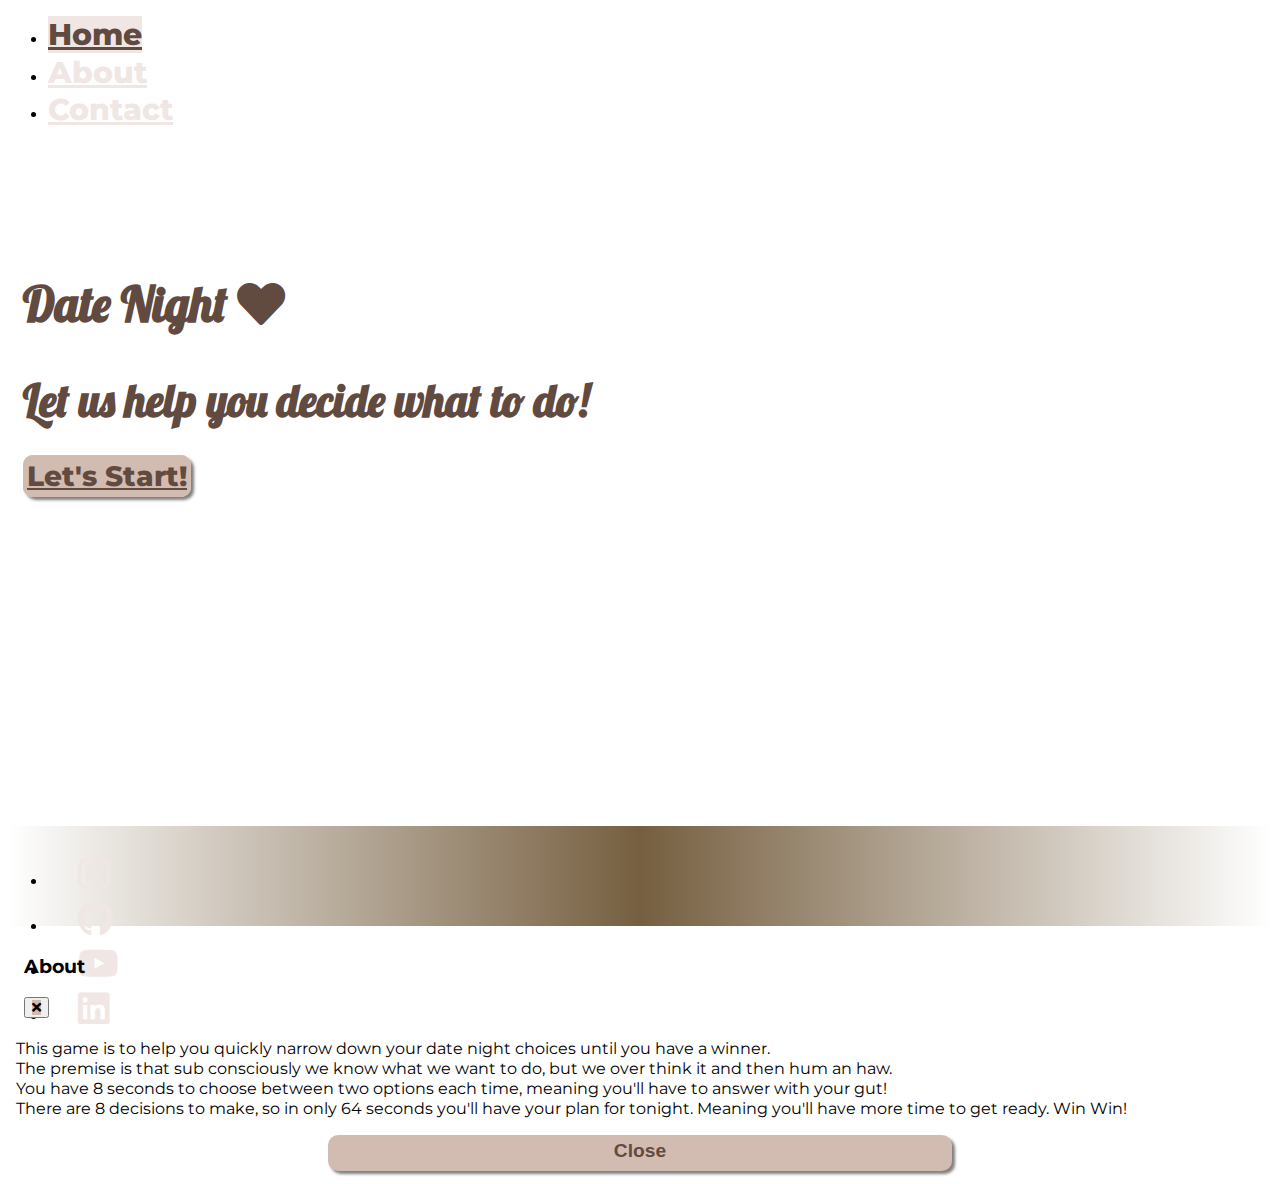
==== commit 15bed1c7: "Changed cloudfare to normal cdn" ====
--- a/index.html
+++ b/index.html
@@ -8,8 +8,9 @@
     <meta name="description" content="Date night decision making game">
     <meta name="keywords" content="date night, decisions, what to do tonight, where to go tonight">
     <meta name="author" content="Natalie Kate Alexander">
-    <link rel="stylesheet" href="https://cdnjs.cloudflare.com/ajax/libs/twitter-bootstrap/4.6.0/css/bootstrap.min.css">
-    <link rel="stylesheet" href="https://cdnjs.cloudflare.com/ajax/libs/font-awesome/5.15.2/css/all.min.css">
+    <link rel="stylesheet" href="https://cdn.jsdelivr.net/npm/bootstrap@4.6.0/dist/css/bootstrap.min.css"
+    integrity="sha384-B0vP5xmATw1+K9KRQjQERJvTumQW0nPEzvF6L/Z6nronJ3oUOFUFpCjEUQouq2+l" crossorigin="anonymous">
+    <link rel="stylesheet" href="https://use.fontawesome.com/releases/v5.15.2/css/all.css" />
     <link rel="stylesheet" href="assets/css/style.css">
     <title>Date Night</title>
 </head>
--- a/assets/css/style.css
+++ b/assets/css/style.css
@@ -29,14 +29,12 @@
   font-family: 'Lobster', cursive;
   font-size: 3rem;
   margin-top: 5vh;
-  color: rgb(97, 74, 64);
 }
 h2 {
   font-family: 'Lobster', cursive;
   margin-top: 5vh;
   line-height: 1;
   font-size: 2.2rem;
-  color: rgb(97, 74, 64);
 }
 /*----CSS tricks for gradient effect----*/
 hr {
@@ -48,11 +46,9 @@
 
 /*---- Buttons ----*/
 .btn {
-  background-color: rgb(210 187 177);
   border-radius: 10px;
   box-shadow: 3px 3px 3px rgba(0, 0, 0, .5);
   border: 4px solid rgb(210 187 177);
-  color: rgb(97, 74, 64);
   font-size: 1.2rem;
   font-weight: 800;
 }
@@ -73,7 +69,6 @@
   margin-left: 20%;
   margin-top: 10px;
   margin-bottom: 10px;
-  font-weight: 800;
 }
 button.submit {
   margin-top: 20px;
@@ -84,13 +79,9 @@
   margin-left: 25%;
 }
 .my-location.btn {
-    margin-left: 5%;
-    background-color: rgb(210 187 177);
+    margin-left: 5%;;
     border-radius: 6px;
-    border: 4px solid rgb(210 187 177);
-    color: rgb(97, 74, 64);
     font-size: 0.8rem;
-    font-weight: 800;
     box-shadow: none;
     padding: 0 2px;
     height: 25px;
@@ -98,32 +89,18 @@
 .hover-btn:hover {
     background-color: white;
     transition-duration: 1000ms;
-    color: rgb(97, 74, 64);
-}
-.my-location.btn:hover {
-   background-color: white;
-   transition-duration: 1000ms;
-   color: rgb(97, 74, 64);
-}
+}
+
 /*---- Nav ----*/
 .nav-item .nav-link {
-  color: rgb(240 231 228);
   font-size: 20px;
   font-weight: 600;
 }
-.nav-item .nav-link:active,
-.nav-item .nav-link:hover {
-  background-color: rgb(240 231 228);
-  color: rgb(97, 74, 64);
-}
-.nav-pills .nav-link.active {
-  background-color: rgb(240 231 228);
-  color: rgb(97, 74, 64);
-}
+
 /*---- Footer ----*/
 .social-links a {
   font-size: 30px;
-  padding: 10px;
+  padding: 0 10px;
 }
 .footer.index {
   background-image: linear-gradient(to right, rgba(226, 192, 139, 0), rgb(118 95 64), rgba(226, 192, 139, 0));
@@ -134,8 +111,8 @@
   transition: font-size 1s ease-out;
 }
 .footer{
-  margin-top: 10px;
-  min-height: 5vh;
+  padding-top: 10px;
+  height: 10vh;
 }
 
 /*---- Modals ----*/
@@ -143,19 +120,13 @@
 .modal-content .modal-header {
   padding: 5px 8px;
 }
-.modal-content span {
-  background-color: rgb(210 187 177);
-}
+
 /*---- Contact Form ----*/
 input[name=rating] {
   display: none;
 }
 .rating-stars label {
   font-size: 20px;
-  color: rgb(240 231 228);
-}
-.rating-stars input:checked~label {
-  color: rgba(210 187 177);
 }
 fieldset .textbox,
 textarea {
@@ -178,26 +149,60 @@
 .issue-link {
   margin-top: 15px;
 }
-.issue-link a {
-  color: rgb(97, 74, 64);
-}
 .issue-link a:hover {
   color: rgb(210 187 177);
   text-decoration: none;
 }
 /*---- Colours ----*/
+.index a,
+.nav-item .nav-link,
+.rating-stars label {
+  color: rgb(240 231 228);
+}
+h1,
+h2,
+.btn,
+.hover-btn:hover,
 .contact-container h2,
 .contact-container .nav-link,
 .contact-container label,
-.footer a,
+.brown-footer a,
 .decisions-container h2,
 .decisions-container a,
 .decisions-container .nav-link,
-.decisions-container label {
+.decisions-container label,
+.issue-link a,
+.text-result,
+#enter-location {
   color: rgb(97, 74, 64);
 }
-.index a {
-  color: rgb(240 231 228);
+.nav-item .nav-link:active,
+.nav-item .nav-link:hover,
+.nav-pills .nav-link.active {
+  background-color: rgb(240 231 228);
+  color: rgb(97, 74, 64);
+}
+.modal-content span,
+.btn {
+  background-color: rgb(210 187 177);
+}
+.rating-stars input:checked~label {
+  color: rgba(210 187 177);
+}
+.additional-links a:hover,
+.additional-links a:active,
+.results a:hover,
+.results a:active,
+.results h2,
+.results h3 {
+  color:rgb(169 101 0);
+}
+.btn:focus-visible,
+a:focus-visible,
+input:focus-visible,
+label:focus-visible,
+textarea:focus-visible {
+  outline: 3px dotted purple;
 }
 
 /*---- Game ----*/
@@ -259,29 +264,29 @@
 }
 .text-result {
   text-align: center;
-  color:rgb(97, 74, 64);
 }
 .additional-links a:hover,
 .additional-links a:active,
 .results a:hover,
 .results a:active {
   text-decoration: underline;
-  color:rgb(134 57 23);
   font-weight: 600;
 }
 .results h2 {
   margin: 20px 0 10px 0;
-  color:rgb(169 101 0);
   font-size: 1.8rem;
 }
 .results h3 {
   text-decoration: underline;
   font-family: "Lobster", cursive;
-  color:rgb(169 101 0);
 }
 a.attribute {
   font-size: 12px;
   line-height: 0.8;
+}
+a.attribute,
+.additional-links a {
+  text-decoration: underline;
 }
 .additional-links a,
 .results p {
@@ -296,7 +301,6 @@
 #enter-location {
   border-radius: 6px;
   border: 4px solid rgb(210 187 177);
-  color: rgb(97, 74, 64);
   font-size: 0.8rem;
   padding: 0 2px;
   height: 25px;
@@ -308,8 +312,14 @@
   text-align: center;
   width: 90%;
   margin-left: 5%;
-  font-size: 18px;
+  margin-top: 5px;
+  margin-bottom: 5px;
+  padding: 0;
   display: none;
+}
+.alert p {
+  font-size: 14px;
+  margin: 0;
 }
 
 /*---- Animation idea from Kevin Powell on youtube ----*/
@@ -420,7 +430,10 @@
    }
    .results p,
    .additional-links a {
-     line-height: 1.5;
      font-size: 1.5rem;
    }
-}
+   .alert p {
+    font-size: 18px;
+  }
+}
+
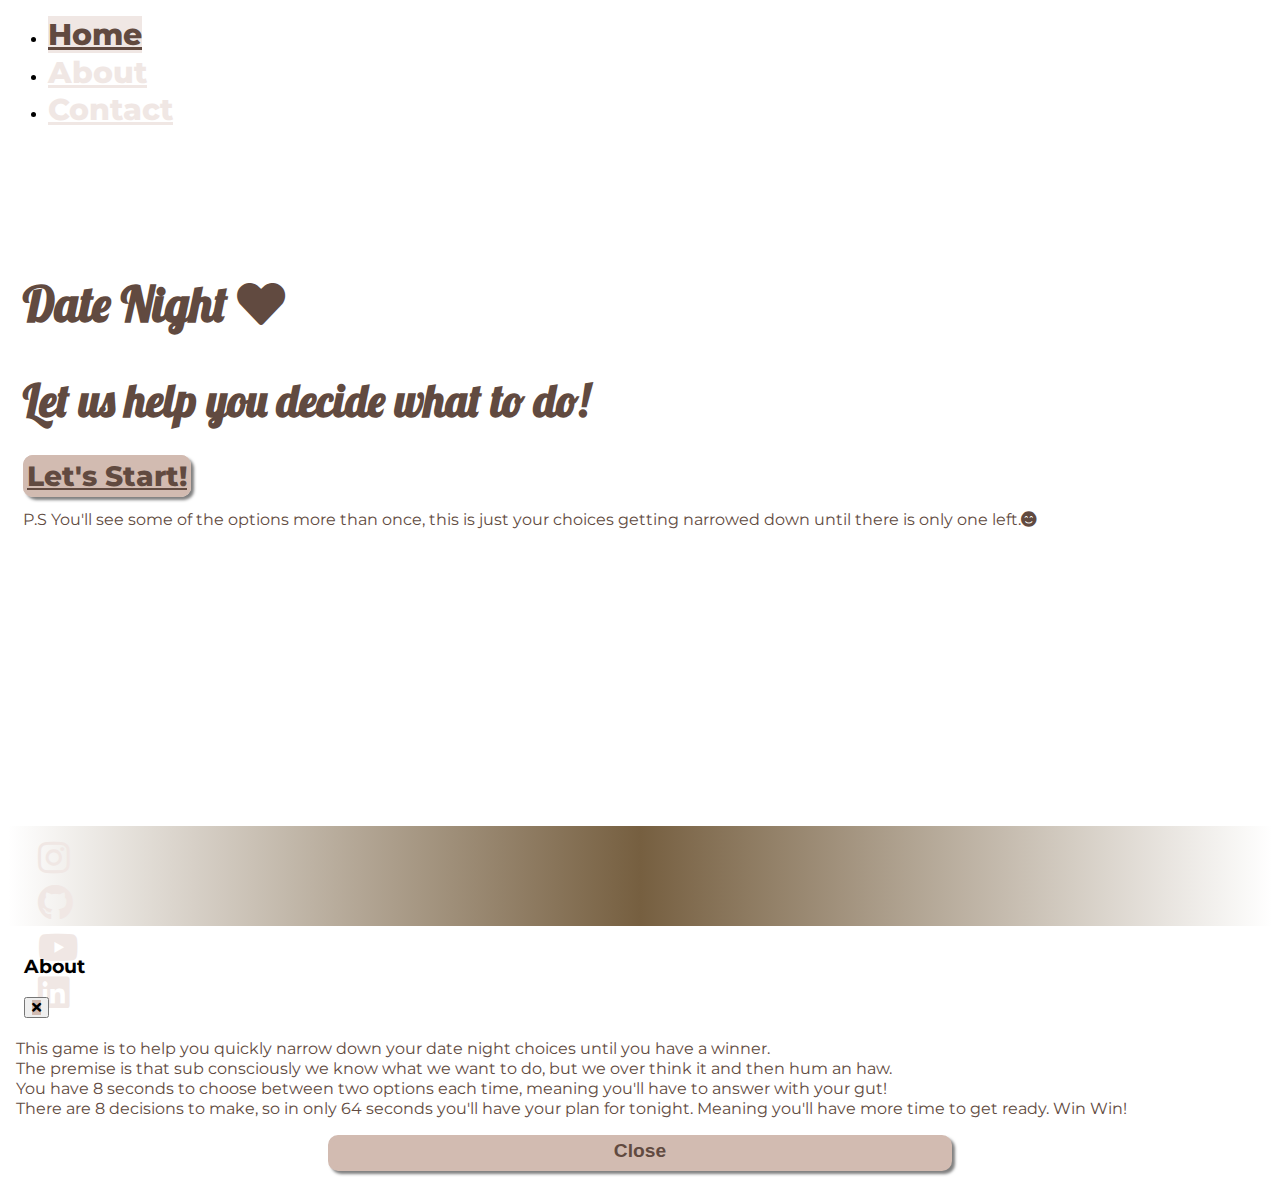
==== commit bac392a0: "Added more classes to footer" ====
--- a/index.html
+++ b/index.html
@@ -9,7 +9,7 @@
     <meta name="keywords" content="date night, decisions, what to do tonight, where to go tonight">
     <meta name="author" content="Natalie Kate Alexander">
     <link rel="stylesheet" href="https://cdn.jsdelivr.net/npm/bootstrap@4.6.0/dist/css/bootstrap.min.css"
-    integrity="sha384-B0vP5xmATw1+K9KRQjQERJvTumQW0nPEzvF6L/Z6nronJ3oUOFUFpCjEUQouq2+l" crossorigin="anonymous">
+        integrity="sha384-B0vP5xmATw1+K9KRQjQERJvTumQW0nPEzvF6L/Z6nronJ3oUOFUFpCjEUQouq2+l" crossorigin="anonymous">
     <link rel="stylesheet" href="https://use.fontawesome.com/releases/v5.15.2/css/all.css" />
     <link rel="stylesheet" href="assets/css/style.css">
     <title>Date Night</title>
@@ -49,6 +49,8 @@
                     <h2>Let us help you decide what to do!</h2>
                     <a id="start" class="btn btn-lg hover-btn" href="decision.html" aria-label="Will start game">Let's
                         Start!</a>
+                    <p>P.S You'll see some of the options more than once, this is just your choices getting narrowed
+                        down until there is only one left.<i class="fas fa-smile-beam"></i></p>
                 </div>
             </div>
         </div>
@@ -56,31 +58,27 @@
         <!-- Footer and social links -->
         <footer class="footer index">
             <div class="row">
-                <div class="col-12 col-md-6 offset-md-3 col-lg-4 offset-lg-4">
-                    <ul class="nav justify-content-center social-links">
-                        <li>
-                            <a href="https://www.instagram.com" target="_blank" rel="noopener"><i
-                                    class="fab fa-instagram" aria-hidden="true"></i><span class="sr-only">Link will open
-                                    instagram in a new page.</span></a>
-                        </li>
-                        <li>
-                            <a href="https://www.github.com" target="_blank" rel="noopener"><i class="fab fa-github"
-                                    aria-hidden="true"></i><span class="sr-only">Link will open github in a new
-                                    page.</span></a>
-                        </li>
-                        <li>
-                            <a href="https://www.youtube.com" target="_blank" rel="noopener"><i class="fab fa-youtube"
-                                    aria-hidden="true"></i><span class="sr-only">Link will open youtube in a new
-                                    page.</span></a>
-                        </li>
-                        <li>
-                            <a href="https://www.linkedin.com" target="_blank" rel="noopener"><i class="fab fa-linkedin"
-                                    aria-hidden="true"></i><span class="sr-only">Link will open linkedin in a new
-                                    page.</span></a>
-                        </li>
-                    </ul>
+                    <div class="col-3 col-md-2 offset-md-2 col-lg-1 offset-lg-4 text-center social-links">
+                        <a href="https://www.instagram.com" target="_blank" rel="noopener"><i class="fab fa-instagram"
+                                aria-hidden="true"></i><span class="sr-only">Link will open
+                                instagram in a new page.</span></a>
+                    </div>
+                    <div class="col-3 col-md-2 col-lg-1 text-center social-links">
+                        <a href="https://www.github.com" target="_blank" rel="noopener"><i class="fab fa-github"
+                                aria-hidden="true"></i><span class="sr-only">Link will open github in a new
+                                page.</span></a>
+                    </div>
+                    <div class="col-3 col-md-2 col-lg-1 text-center social-links">
+                        <a href="https://www.youtube.com" target="_blank" rel="noopener"><i class="fab fa-youtube"
+                                aria-hidden="true"></i><span class="sr-only">Link will open youtube in a new
+                                page.</span></a>
+                    </div>
+                    <div class="col-3 col-md-2 col-lg-1 text-center social-links">
+                        <a href="https://www.linkedin.com" target="_blank" rel="noopener"><i class="fab fa-linkedin"
+                                aria-hidden="true"></i><span class="sr-only">Link will open linkedin in a new
+                                page.</span></a>
+                    </div>
                 </div>
-            </div>
         </footer>
     </div>
 
@@ -112,7 +110,7 @@
     <script defer src="https://cdnjs.cloudflare.com/ajax/libs/jquery/3.5.1/jquery.slim.min.js"></script>
     <script defer src="https://cdnjs.cloudflare.com/ajax/libs/popper.js/1.16.1/umd/popper.min.js"></script>
     <script defer src="https://cdnjs.cloudflare.com/ajax/libs/twitter-bootstrap/4.6.0/js/bootstrap.min.js"></script>
-    <script defer src="assets/js/decision.js" ></script>
+    <script defer src="assets/js/decision.js"></script>
 </body>
 
 </html>--- a/assets/css/style.css
+++ b/assets/css/style.css
@@ -173,7 +173,8 @@
 .decisions-container label,
 .issue-link a,
 .text-result,
-#enter-location {
+#enter-location,
+p {
   color: rgb(97, 74, 64);
 }
 .nav-item .nav-link:active,
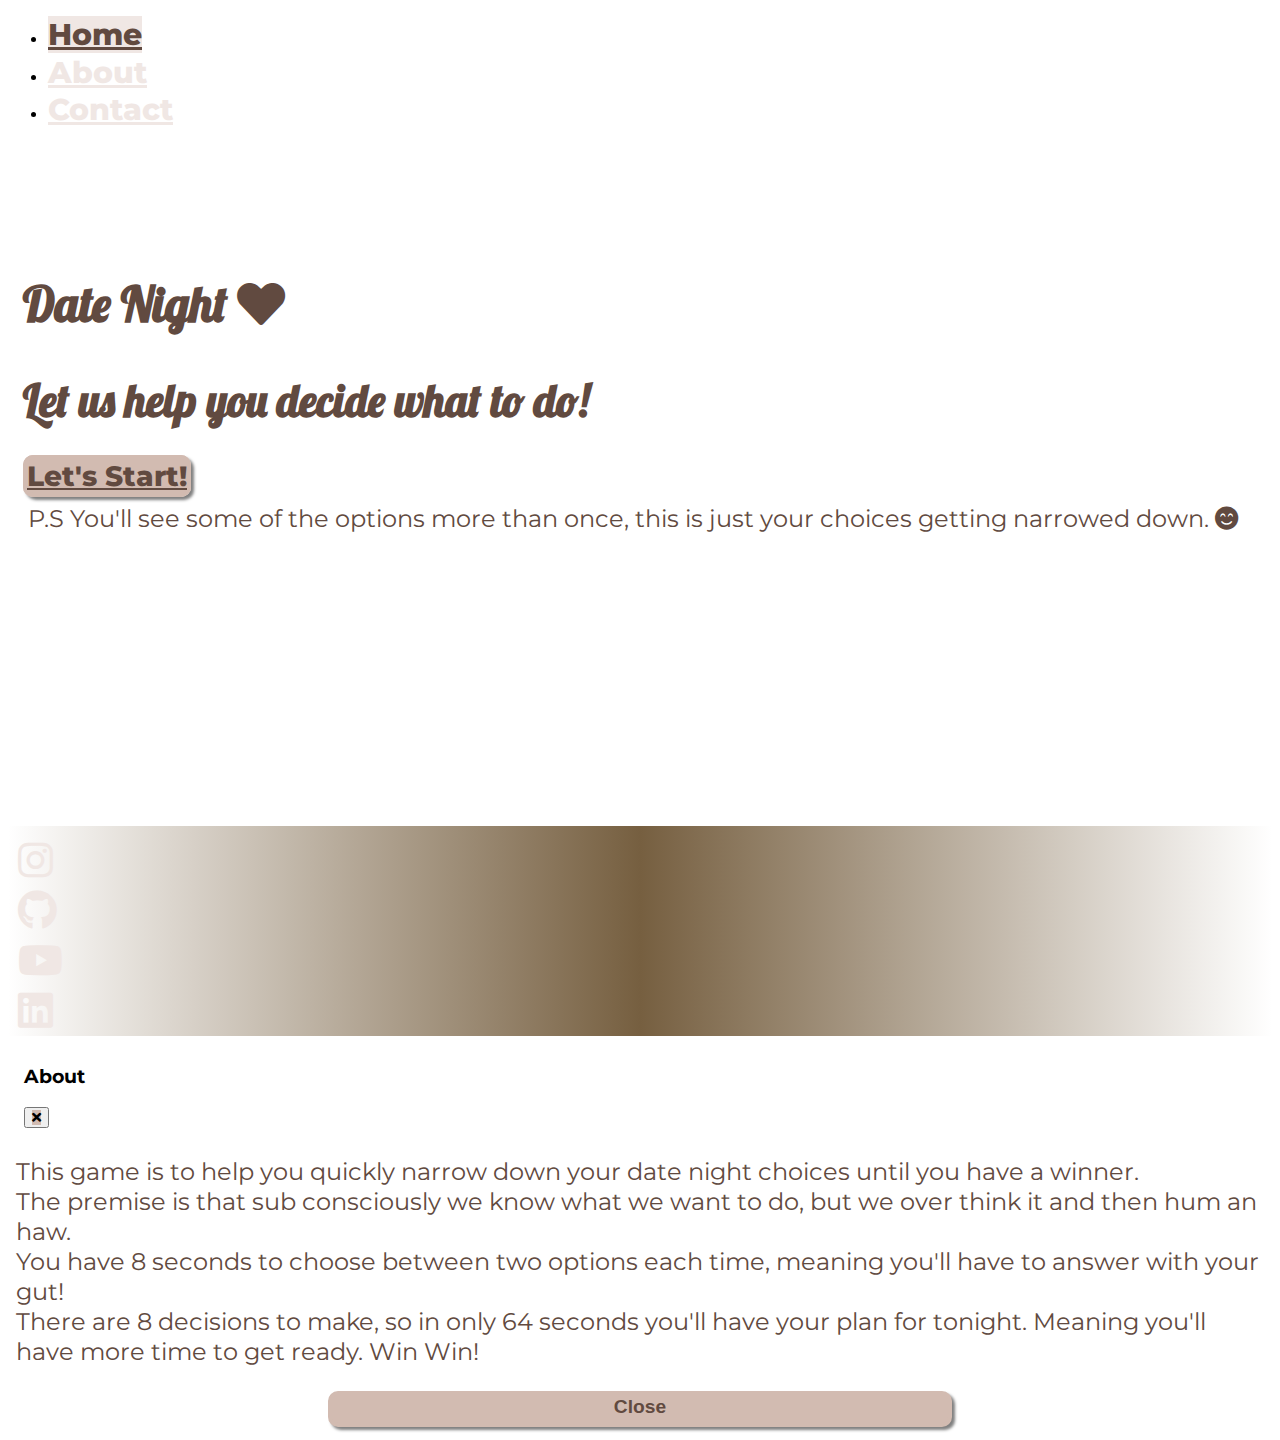
==== commit c9fee696: "Shortened the P.S <p>" ====
--- a/index.html
+++ b/index.html
@@ -50,7 +50,7 @@
                     <a id="start" class="btn btn-lg hover-btn" href="decision.html" aria-label="Will start game">Let's
                         Start!</a>
                     <p>P.S You'll see some of the options more than once, this is just your choices getting narrowed
-                        down until there is only one left.<i class="fas fa-smile-beam"></i></p>
+                        down. <i class="fas fa-smile-beam"></i></p>
                 </div>
             </div>
         </div>
--- a/assets/css/style.css
+++ b/assets/css/style.css
@@ -20,10 +20,10 @@
   border-radius: 18px;
 }
 .heading {
-  margin: 15vh 15px;
+  margin: 10vh 15px 15px;
   padding-top: 10px;
   padding-bottom: 10px;
-  height: 60vh;
+  min-height: 60vh;
 }
 h1 {
   font-family: 'Lobster', cursive;
@@ -35,6 +35,9 @@
   margin-top: 5vh;
   line-height: 1;
   font-size: 2.2rem;
+}
+.overlay p {
+  margin: 10px 5px;
 }
 /*----CSS tricks for gradient effect----*/
 hr {
@@ -107,12 +110,12 @@
 }
 /*----CSS tricks for ease-out idea----*/
 .social-links i:hover {
-  font-size: 40px;
+  font-size: 36px;
   transition: font-size 1s ease-out;
 }
 .footer{
   padding-top: 10px;
-  height: 10vh;
+  min-height: 10vh;
 }
 
 /*---- Modals ----*/
@@ -362,20 +365,12 @@
     width: 80%;
     margin-left: 10%;
   }
-  .heading {
-    margin: 5vh 15px;
-    height: 50vh;
-  }
   #start {
     margin-top: 2vh;
     margin-bottom: 2vh;
   }
 }
 @media(min-width:750px) {
-  .heading {
-    margin: 10vh 15px;
-    height: 60vh;
-  }
   #picture img {
     height: 30vh;
   }
@@ -384,12 +379,11 @@
     font-weight: 400;
   }
   .social-links a {
-    font-size: 36px;
-    padding-left: 30px;
+    font-size: 40px;
     margin-top: 30px;
   }
   .social-links i:hover {
-    font-size: 44px;
+    font-size: 46px;
     transition: font-size 1s ease-out;
   }
   h2 {
@@ -430,6 +424,7 @@
      font-size: 2rem
    }
    .results p,
+   p,
    .additional-links a {
      font-size: 1.5rem;
    }
